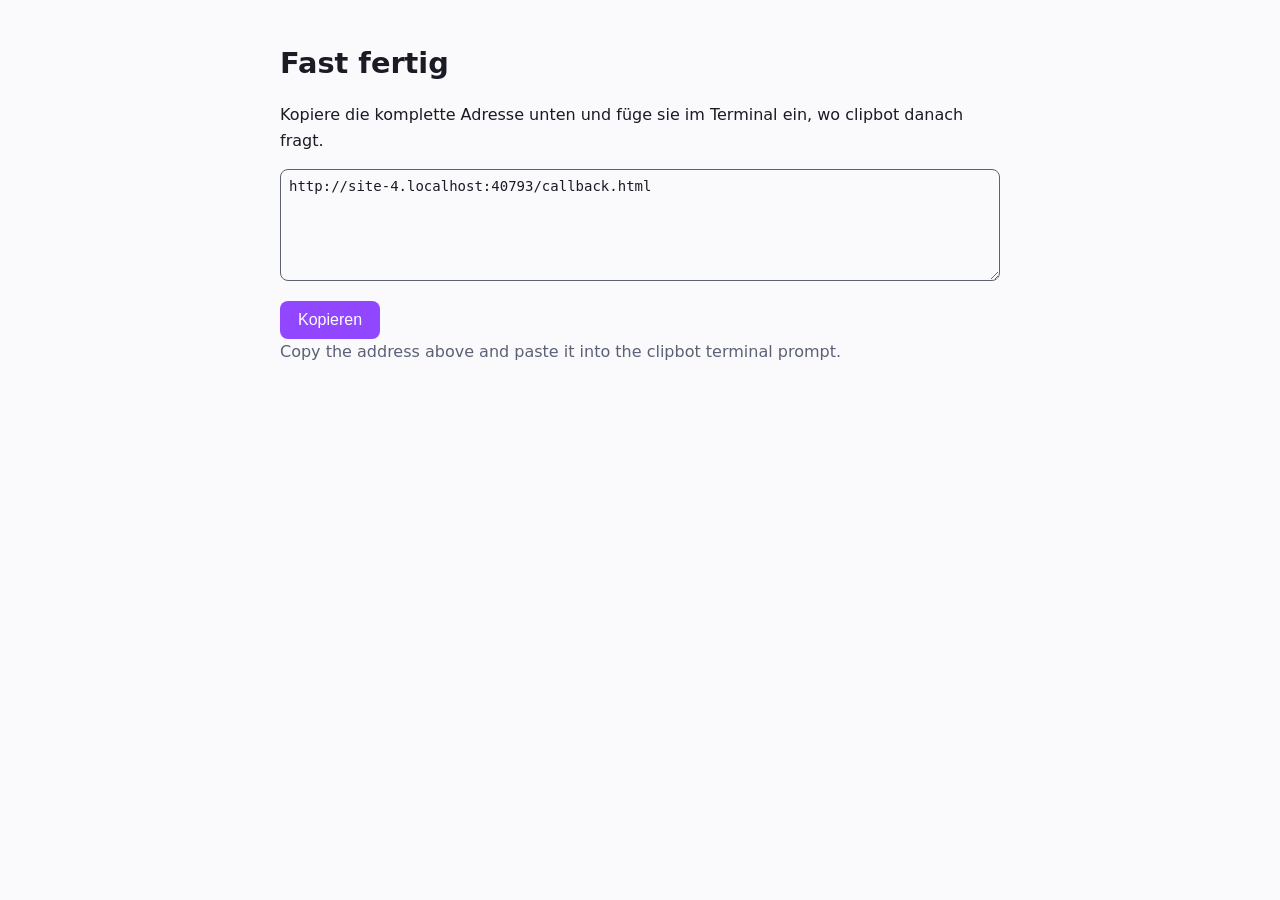
==== callback.html @ bb61d4a3 "Login-Rueckleitungsseite fuer TikTok Co-Authored-By: Claude Opus 5.5 <noreply@anthropic.com>" ====
<!doctype html>
<html lang="de"><head><meta charset="utf-8"><meta name="viewport" content="width=device-width,initial-scale=1">
<title>clipbot login</title><link rel="stylesheet" href="style.css">
<style>textarea{width:100%;height:7rem;font:14px monospace;background:transparent;color:inherit;border:1px solid var(--muted);border-radius:8px;padding:8px;box-sizing:border-box}
button{margin-top:12px;padding:10px 18px;border:0;border-radius:8px;background:var(--accent);color:#fff;font-size:1rem;cursor:pointer}</style></head>
<body><main>
<h1>Fast fertig</h1>
<p>Kopiere die komplette Adresse unten und füge sie im Terminal ein, wo clipbot danach fragt.</p>
<textarea id="u" readonly></textarea>
<button id="c">Kopieren</button> <span id="ok"></span>
<p class="meta">Copy the address above and paste it into the clipbot terminal prompt.</p>
<script>
const u=document.getElementById('u');u.value=location.href;
document.getElementById('c').onclick=async()=>{try{await navigator.clipboard.writeText(u.value)}catch(e){u.select();document.execCommand('copy')}document.getElementById('ok').textContent='Kopiert ✓'};
</script>
</main></body></html>
---- style.css ----
:root{--bg:#0f1220;--fg:#e8eaf2;--muted:#9aa0b8;--accent:#9146ff}
@media (prefers-color-scheme: light){:root{--bg:#fafafc;--fg:#1a1b25;--muted:#5b6075}}
body{margin:0;background:var(--bg);color:var(--fg);font:16px/1.6 system-ui,-apple-system,Segoe UI,Roboto,sans-serif}
main{max-width:720px;margin:0 auto;padding:40px 16px}
h1{font-size:1.8rem;margin:0 0 .3rem}h2{font-size:1.15rem;margin-top:2rem}
a{color:var(--accent)}p.meta{color:var(--muted);margin-top:0}
nav a{margin-right:1rem}
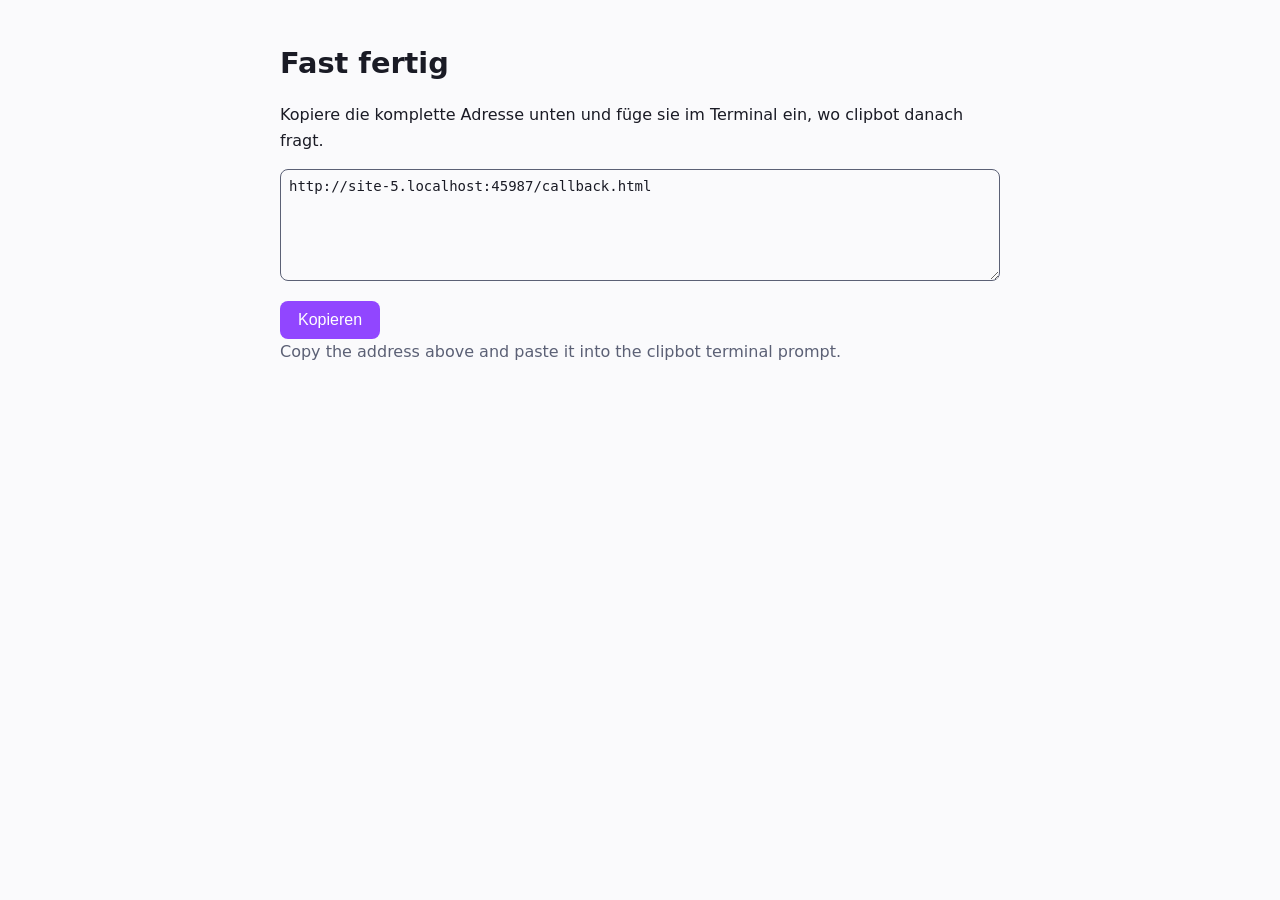
==== commit 6db91afa: "Callback leitet an clipbot auf dem PC weiter Co-Authored-By: Claude Opus 5.5 <noreply@anthropic.com>" ====
--- a/callback.html
+++ b/callback.html
@@ -10,6 +10,10 @@
 <button id="c">Kopieren</button> <span id="ok"></span>
 <p class="meta">Copy the address above and paste it into the clipbot terminal prompt.</p>
 <script>
+// clipbot waits on this PC (127.0.0.1:8765) for the login result; hand it over directly
+if (location.search.includes('code=') || location.search.includes('error=')) {
+  location.replace('http://127.0.0.1:8765/callback' + location.search);
+}
 const u=document.getElementById('u');u.value=location.href;
 document.getElementById('c').onclick=async()=>{try{await navigator.clipboard.writeText(u.value)}catch(e){u.select();document.execCommand('copy')}document.getElementById('ok').textContent='Kopiert ✓'};
 </script>
